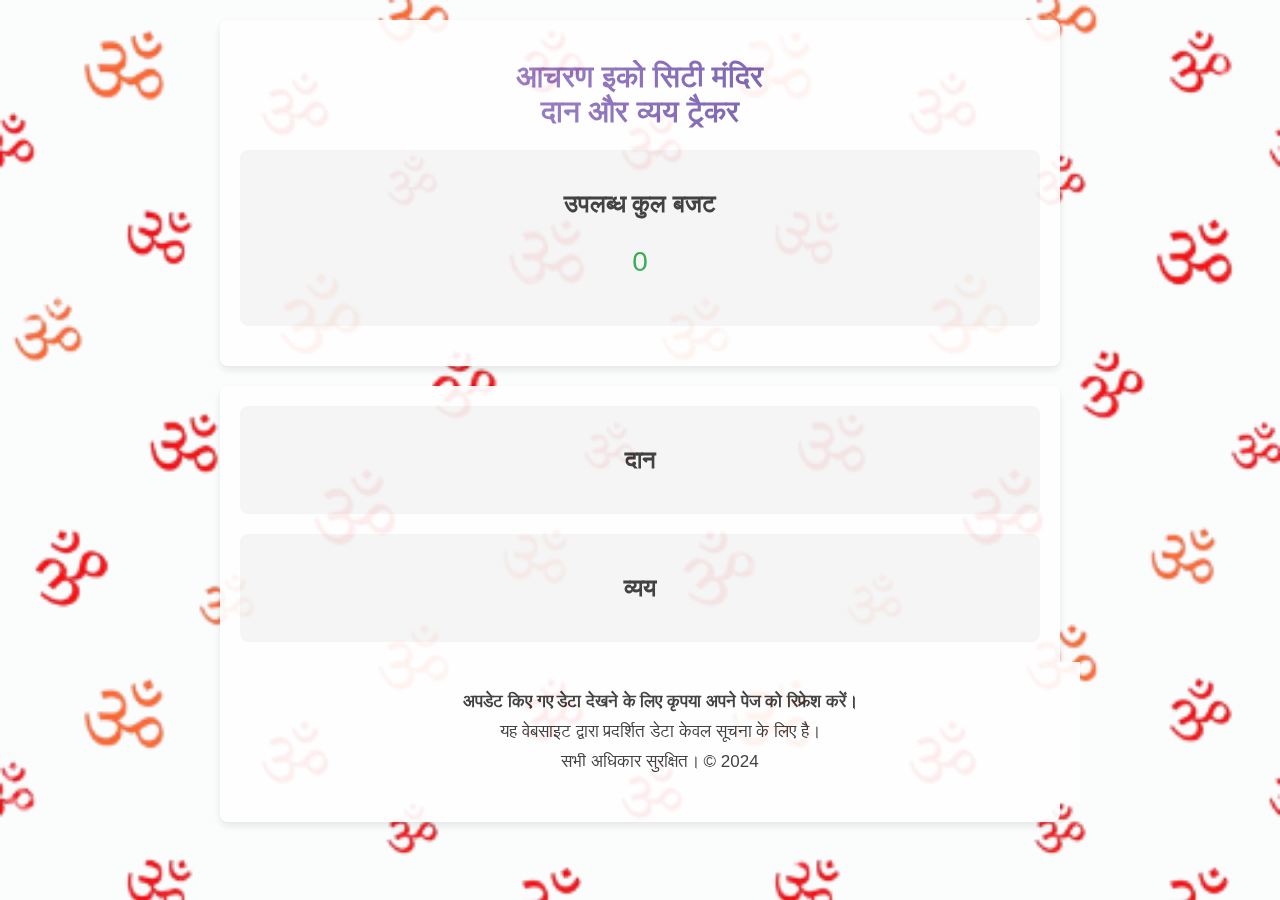
==== home.html @ 61a6c7d7 "initial commit" ====
<!DOCTYPE html>
<html lang="hi">
<head>
    <meta charset="UTF-8">
    <meta name="viewport" content="width=device-width, initial-scale=1.0">
    <title>आचरण इको सिटी मंदिर दान और व्यय ट्रैकर</title>
    <link rel="stylesheet" href="styles.css"> <!-- आपके CSS फ़ाइल का लिंक -->
</head>
<body>
    <div class="container">
        <h1>आचरण इको सिटी मंदिर</br>दान और व्यय ट्रैकर</h1>
        
        <!-- कुल बजट काउंटर -->
        <section id="total-budget">
            <h2>उपलब्ध कुल बजट</h2>
            <p id="budget-amount">0</p>
            
        </section>
        <!-- दान/व्यय जोड़ने का फ़ॉर्म -->


    </div>
    <div class="container">
         <!-- दान सेक्शन -->
         <section id="donations">
            
            <h2>दान</h2>
            <ul id="donations-list">
                <!-- यहां दान डाइनामिक रूप से प्रदर्शित किए जाएंगे -->
            </ul>
        </section>

        <!-- व्यय सेक्शन -->
        <section id="expenditures">
            <h2>व्यय</h2>
            <ul id="expenditures-list">
                <!-- यहां व्यय डाइनामिक रूप से प्रदर्शित किए जाएंगे -->
            </ul>
        </section>
        <footer>
            <p style="font-weight: bold;">अपडेट किए गए डेटा देखने के लिए कृपया अपने पेज को रिफ्रेश करें।</p>
            <p>यह वेबसाइट द्वारा प्रदर्शित डेटा केवल सूचना के लिए है।</p>
            <p>सभी अधिकार सुरक्षित। &copy; 2024</p>
        </footer>
        
    </div>
    
 
  
    <!-- Airtable SDK को सीधे शामिल करें -->
    <script src="/airtable.browser.js"></script>

    <!-- आपके JavaScript फ़ाइल का लिंक -->
    <script src="home.js"></script>
</body>
</html>
---- styles.css ----
/* Reset and Basic Styles */
body {
    font-family: Arial, sans-serif;
    margin: 0;
    padding: 0;
    background-color: rgba(248, 249, 250, 0.5); /* Adjust the opacity of the background color */
    background-image: url('abg.png'); /* Your background image */
    background-size: cover; /* Adjust as needed */
    background-repeat: no-repeat; /* Adjust as needed */
    opacity: .92; /* Adjust the opacity of the background image */
}

.container {
    max-width: 800px;
    margin: 20px auto;
    padding: 20px;
    background-color: #fff;
    border-radius: 8px;
    box-shadow: 0 4px 8px rgba(0, 0, 0, 0.1);
    /* background-image: url('abg.png'); */
}

/* Headings */
h1 {
    font-size: 30px;
  font-weight: 600;
  background-image: linear-gradient(to left, #553c9a, #b393d3);
  color: transparent;
  background-clip: text;
  -webkit-background-clip: text;
  text-align: center;
  
    
}
h2 {
    color: #333;
    text-align: center;
}

/* Sections */
section {
    margin-bottom: 20px;
    padding: 20px;
    border-radius: 8px;
    background-color: #f5f5f5;
}

/* Lists */
ul {
    list-style: none;
    padding: 0;
}

/* Form Styles */
form {
    display: flex;
    flex-direction: column;
    max-width: 300px;
    margin: 0 auto;
}

label {
    margin-bottom: 8px;
    color: #555;
}

input, button {
    margin-bottom: 16px;
    padding: 10px;
    border: 1px solid #ccc;
    border-radius: 4px;
}

input:focus, button:focus {
    outline: none;
    border-color: #007bff;
    box-shadow: 0 0 4px rgba(0, 123, 255, 0.6);
}

/* Buttons */
/* Buttons */
button {
    cursor: pointer;
    background-color: #007bff;
    color: #fff;
    border: none;
    padding: 10px 20px;
    border-radius: 4px;
    transition: background-color 0.3s, transform 0.2s;
    text-transform: uppercase; /* Convert text to uppercase */
    letter-spacing: 1px; /* Adjust spacing between letters */
    font-weight: bold; /
}

button:hover {
    background-color: #0056b3;
    transform: translateY(-2px);
}

button:focus {
    outline: none;
    box-shadow: 0 0 0 2px rgba(0, 123, 255, 0.4); /* Adjust as needed */
}

button:active {
    transform: translateY(1px);
}


/* Total Budget Section */
#total-budget {
    text-align: center;
}

#budget-amount {
    font-size: 28px;
    color: #28a745;
}

/* List Items */
#donations-list li,
#expenditures-list li {
    padding: 12px;
    border-radius: 6px;
    margin-bottom: 10px;
    background-color: #fff;
    box-shadow: 0 2px 4px rgba(0, 0, 0, 0.1);
}

#donations-list li:nth-child(even),
#expenditures-list li:nth-child(even) {
    background-color: #f9f9f9;
}

/* style.css */

footer {
    background-color: #ffffff; /* Light gray background */
    padding: 20px; /* Add padding for spacing */
    text-align: center; /* Center align the text */
    position: flex; /* Position the footer at the bottom of the viewport */
    width: 100%; /* Full width */
    bottom: 0; /* Stick to the bottom */
}

footer p {
    margin: 10px 0; /* Add margin to separate paragraphs */
    font-size: 17px; /* Set font size */
    color: #333; /* Dark gray text color */
}
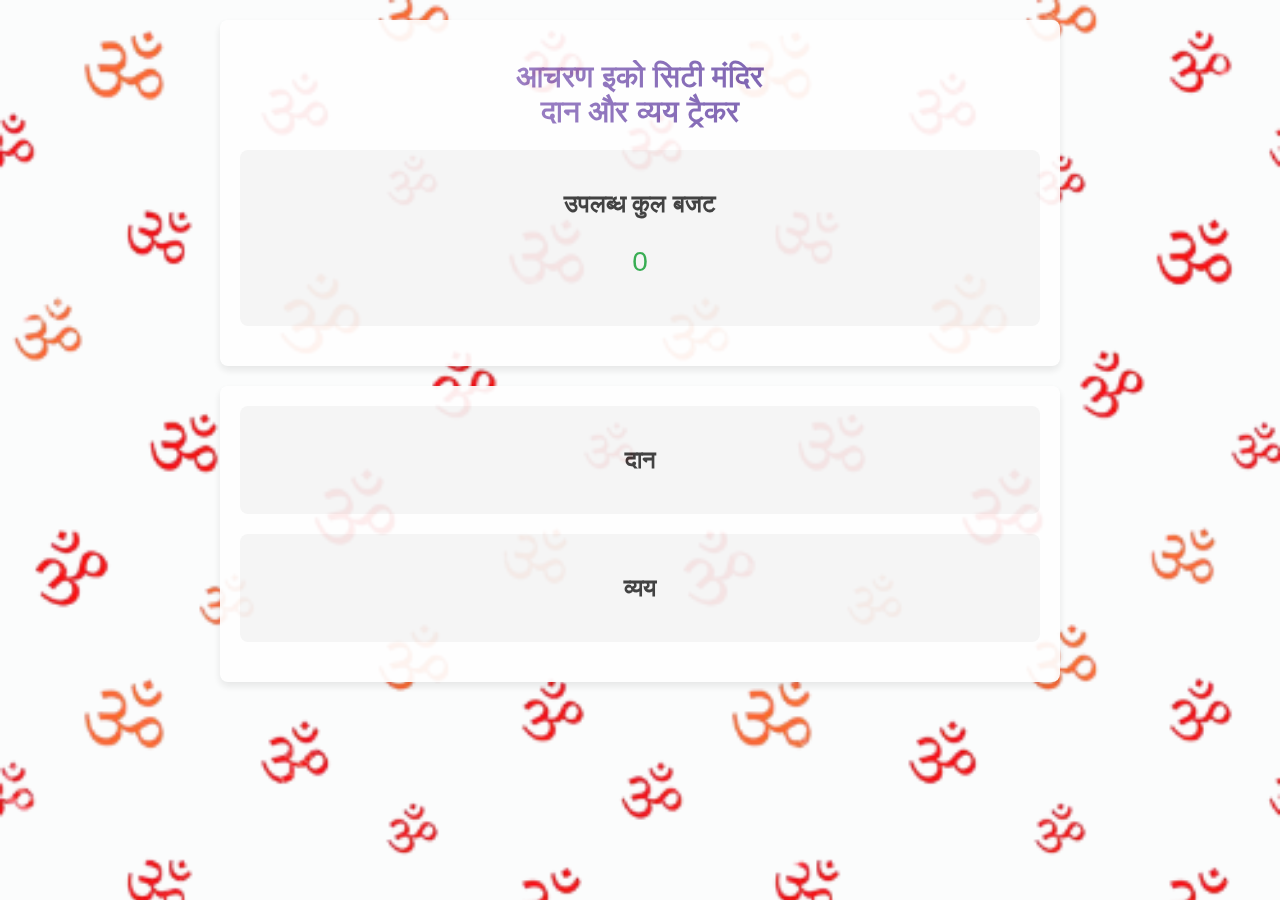
==== commit 568d7fc8: "Month_name" ====
--- a/home.html
+++ b/home.html
@@ -4,53 +4,41 @@
     <meta charset="UTF-8">
     <meta name="viewport" content="width=device-width, initial-scale=1.0">
     <title>आचरण इको सिटी मंदिर दान और व्यय ट्रैकर</title>
-    <link rel="stylesheet" href="styles.css"> <!-- आपके CSS फ़ाइल का लिंक -->
+    <link rel="stylesheet" href="styles.css"> <!-- Link to your CSS file -->
 </head>
 <body>
     <div class="container">
         <h1>आचरण इको सिटी मंदिर</br>दान और व्यय ट्रैकर</h1>
         
-        <!-- कुल बजट काउंटर -->
+        <!-- Total Budget Counter -->
         <section id="total-budget">
             <h2>उपलब्ध कुल बजट</h2>
             <p id="budget-amount">0</p>
-            
         </section>
-        <!-- दान/व्यय जोड़ने का फ़ॉर्म -->
+      
+    </div>
 
-
-    </div>
+    <!-- Donations and Expenditures Sections -->
     <div class="container">
-         <!-- दान सेक्शन -->
-         <section id="donations">
-            
+        <section id="donations">
             <h2>दान</h2>
             <ul id="donations-list">
-                <!-- यहां दान डाइनामिक रूप से प्रदर्शित किए जाएंगे -->
+                <!-- Donation records will be dynamically added here -->
             </ul>
         </section>
 
-        <!-- व्यय सेक्शन -->
         <section id="expenditures">
             <h2>व्यय</h2>
             <ul id="expenditures-list">
-                <!-- यहां व्यय डाइनामिक रूप से प्रदर्शित किए जाएंगे -->
+                <!-- Expenditure records will be dynamically added here -->
             </ul>
         </section>
-        <footer>
-            <p style="font-weight: bold;">अपडेट किए गए डेटा देखने के लिए कृपया अपने पेज को रिफ्रेश करें।</p>
-            <p>यह वेबसाइट द्वारा प्रदर्शित डेटा केवल सूचना के लिए है।</p>
-            <p>सभी अधिकार सुरक्षित। &copy; 2024</p>
-        </footer>
-        
     </div>
-    
- 
   
-    <!-- Airtable SDK को सीधे शामिल करें -->
+    <!-- Include the Airtable SDK -->
     <script src="/airtable.browser.js"></script>
 
-    <!-- आपके JavaScript फ़ाइल का लिंक -->
+    <!-- Link to your JavaScript file -->
     <script src="home.js"></script>
 </body>
 </html>
--- a/styles.css
+++ b/styles.css
@@ -148,3 +148,14 @@
     font-size: 17px; /* Set font size */
     color: #333; /* Dark gray text color */
 }
+
+/* Style for month names */
+.month-name {
+    font-size: 1.5em; /* Increase font size */
+    font-weight: bold;
+    margin-top: 20px; /* Add more top margin for better spacing */
+    margin-bottom: 10px; /* Adjust bottom margin */
+    color: #553c9a; /* Purple color for the month names */
+    text-align: center; /* Center-align the month names */
+}
+
